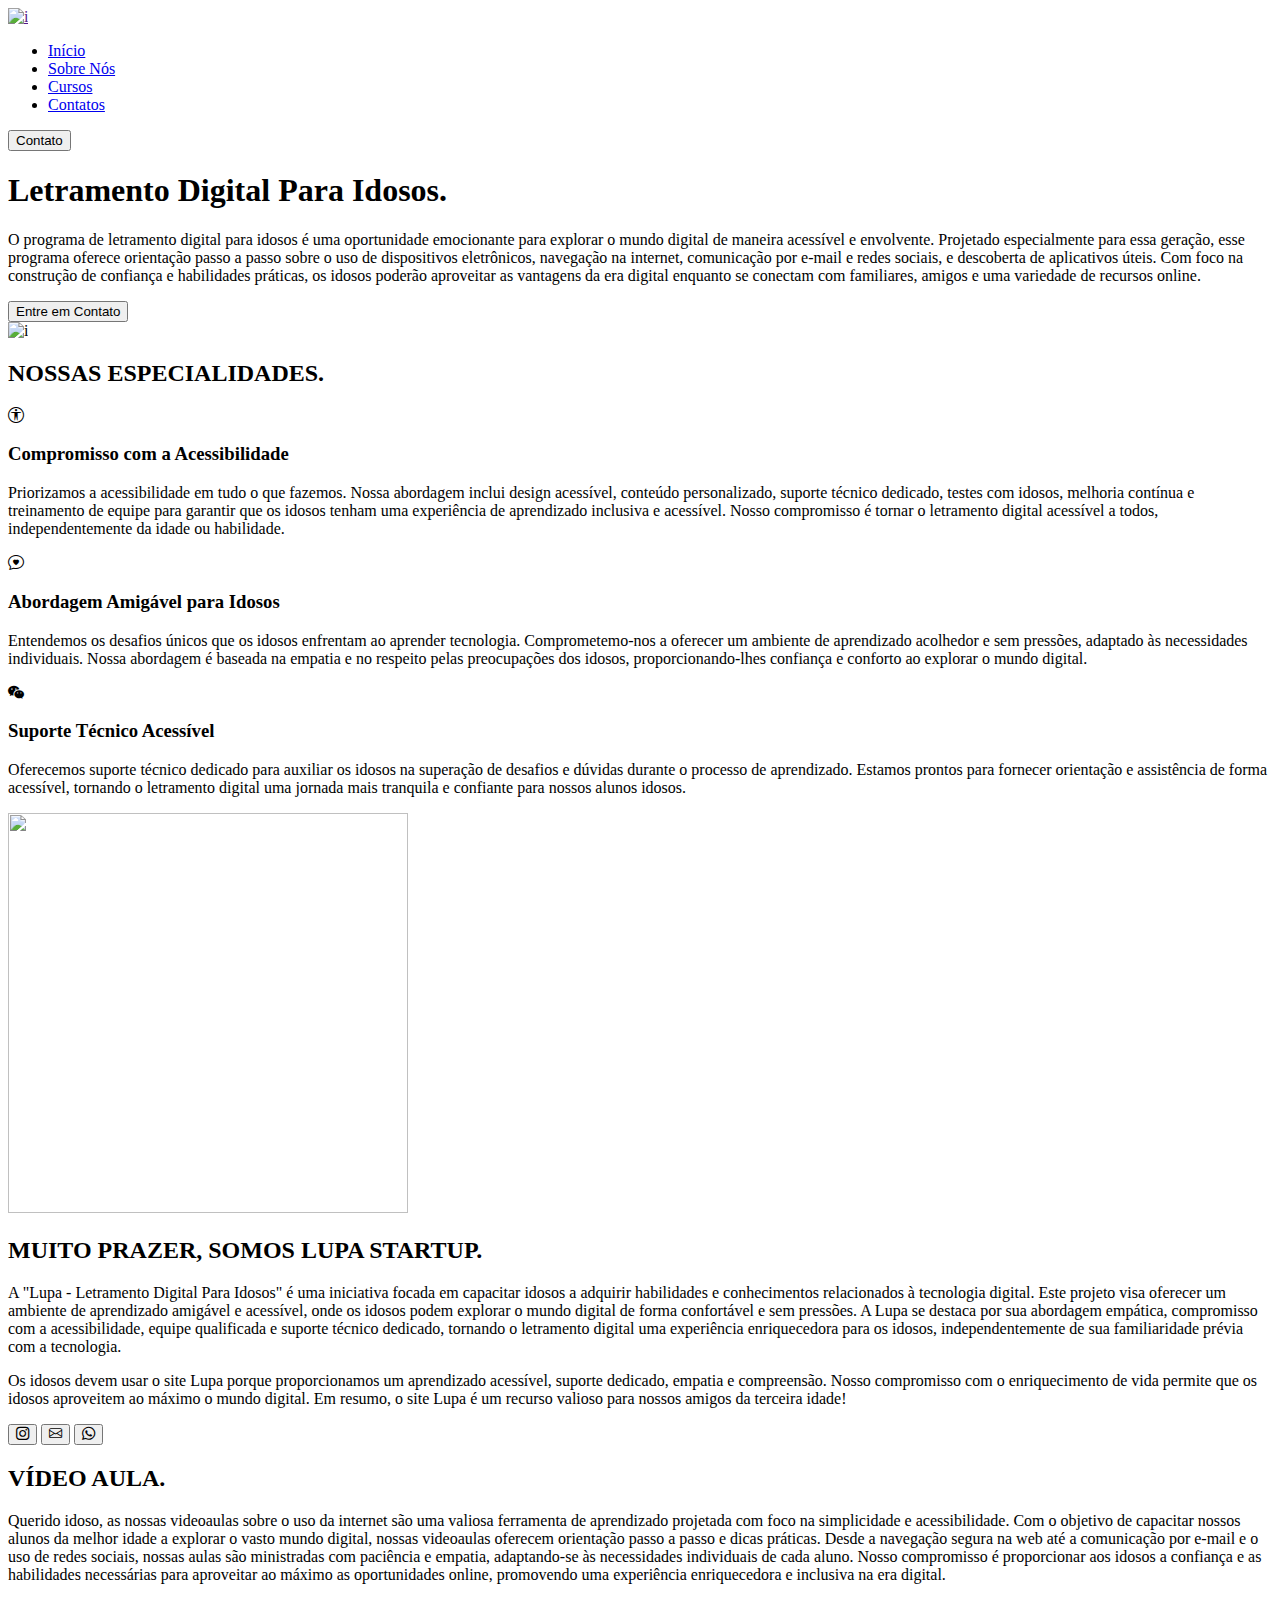
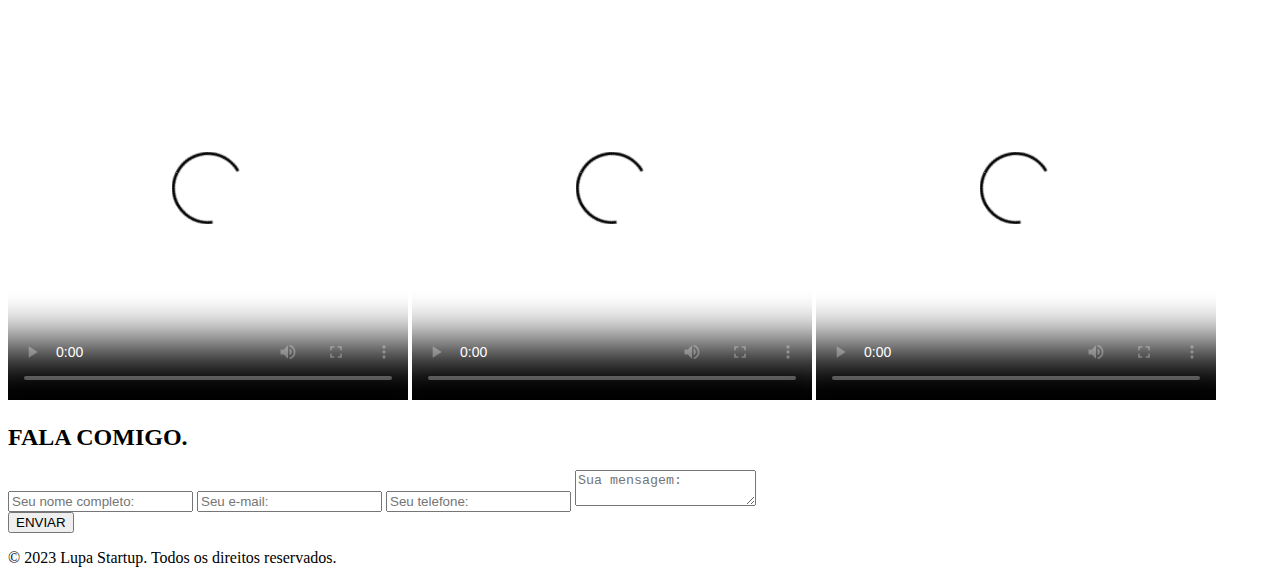
==== index.html @ 62a3e23d "index.html" ====
<!DOCTYPE html>
<html lang="pt-br">
<head>
    <script src="caminho-para-o-seu-arquivo-js/script.js"></script>
    <meta charset="UTF-8">
    <meta name="viewport" content="width=device-width, initial-scale=1.0">
    <link rel="stylesheet" href="style.css">
    <script src="js/script.js"></script>
    <link rel="preconnect" href="https://fonts.googleapis.com">
<link rel="preconnect" href="https://fonts.gstatic.com" crossorigin>
<link href="https://fonts.googleapis.com/css2?family=Poppins:ital,wght@0,100;0,200;0,300;0,400;0,500;0,600;0,700;0,800;0,900;1,100;1,200;1,300;1,400;1,500;1,600;1,700;1,800;1,900&display=swap" rel="stylesheet">
<link rel="stylesheet" href="https://cdn.jsdelivr.net/npm/bootstrap-icons@1.10.5/font/bootstrap-icons.css">   


    <title>Letramento digital para idosos</title>
</head>
</html>

<title>Lupa - Letramento Digital Para Idosos</title>
</head>
<body>
    
    <header>
        <div class="interface">
            <div class="logo">
                <a href="">
                    <img src="img/logoLupinhaa.png" alt="i">
                </a>
            </div>

            <nav class="menu-desktop"> 
                <ul>
                    <li><a href="#index.html">Início</a></li>
                    <li><a href="#sobre-nos">Sobre Nós</a></li>
                    <li><a href="cursos.html">Cursos</a></li>
                    <li><a href="#contatos">Contatos</a></li>
                        </ul>
                    </nav>
                    
                </ul>
            </nav>
            
            <div class="btn-contato">
                <a href="">
                    <button>Contato</button>
                </a>
            </div>
        </div>
    </header>

    <main>
        <section class="topo-do-site">
            <div class="interface">
                <div class="flex">
                    <div class="txt-topo-site">
                        <h1>Letramento Digital Para Idosos<span>.</span></h1>
                        <p>O programa de letramento digital para idosos é uma oportunidade emocionante para explorar o mundo digital de maneira acessível e envolvente. Projetado especialmente para essa geração, esse programa oferece orientação passo a passo sobre o uso de dispositivos eletrônicos, navegação na internet, comunicação por e-mail e redes sociais, e descoberta de aplicativos úteis. Com foco na construção de confiança e habilidades práticas, os idosos poderão aproveitar as vantagens da era digital enquanto se conectam com familiares, amigos e uma variedade de recursos online.</p>
                        <div class="btn-contato">
                            <a href="">
                                <button>Entre em Contato</button>
                            </a>
                        </div>
                    </div>

                    <div class="img-topo-site">
                        <img src="img/idosoPc.jpg" alt="i">
                    </div>
                </div>
            </div>
        </section>

        <section class=" especialidades">
            <div class="interface">
                <h2 class="titulo">NOSSAS <span>ESPECIALIDADES.</span></h2>
                <div class="flex">
                    <div class="especialidades-box">
                        <i class="bi bi-universal-access-circle"></i>
                        <h3>Compromisso com a Acessibilidade</h3>
                        <p>Priorizamos a acessibilidade em tudo o que fazemos. Nossa abordagem inclui design acessível, conteúdo personalizado, suporte técnico dedicado, testes com idosos, melhoria contínua e treinamento de equipe para garantir que os idosos tenham uma experiência de aprendizado inclusiva e acessível. Nosso compromisso é tornar o letramento digital acessível a todos, independentemente da idade ou habilidade.</p>
                    </div>
                </div>

                <div class="flex">
                    <div class="especialidades-box">
                        <i class="bi bi-chat-heart"></i>
                        <h3>Abordagem Amigável para Idosos</h3>
                        <p>Entendemos os desafios únicos que os idosos enfrentam ao aprender tecnologia. Comprometemo-nos a oferecer um ambiente de aprendizado acolhedor e sem pressões, adaptado às necessidades individuais. Nossa abordagem é baseada na empatia e no respeito pelas preocupações dos idosos, proporcionando-lhes confiança e conforto ao explorar o mundo digital.</p>
                    </div>
                </div>

                <div class="flex">
                    <div class="especialidades-box">
                        <i class="bi bi-wechat"></i>
                        <h3>Suporte Técnico Acessível</h3>
                        <p>Oferecemos suporte técnico dedicado para auxiliar os idosos na superação de desafios e dúvidas durante o processo de aprendizado. Estamos prontos para fornecer orientação e assistência de forma acessível, tornando o letramento digital uma jornada mais tranquila e confiante para nossos alunos idosos.</p>
                    </div>
                </div>
            </div>
        </section>

        <section id="sobre-nos" class="sobre">
            <div class="interface">
                <div class="flex">
                    <div class="img-sobre">
                        <img src="img/LUPA.png" width="400" height="400">
                    </div>

                    <div class="txt-sobre">
                        <h2>MUITO PRAZER, <span>SOMOS LUPA STARTUP.</span></h2>
                        <p>A "Lupa - Letramento Digital Para Idosos" é uma iniciativa focada em capacitar idosos a adquirir habilidades e conhecimentos relacionados à tecnologia digital. Este projeto visa oferecer um ambiente de aprendizado amigável e acessível, onde os idosos podem explorar o mundo digital de forma confortável e sem pressões. A Lupa se destaca por sua abordagem empática, compromisso com a acessibilidade, equipe qualificada e suporte técnico dedicado, tornando o letramento digital uma experiência enriquecedora para os idosos, independentemente de sua familiaridade prévia com a tecnologia.</p>
                        <p>Os idosos devem usar o site Lupa porque proporcionamos um aprendizado acessível, suporte dedicado, empatia e compreensão. Nosso compromisso com o enriquecimento de vida permite que os idosos aproveitem ao máximo o mundo digital. Em resumo, o site Lupa é um recurso valioso para nossos amigos da terceira idade!</p>
                        <div class="btn-social">
                            <a href="#"><button><i class="bi bi-instagram"></i></button></a>
                            <a href="#"><button><i class="bi bi-envelope"></i></button></a>
                            <a href="#"><button><i class="bi bi-whatsapp"></i></button></a>
                        </div>
                    </div>
                </div>
            </div>

        </section>

        <section class="projetos">
            <div class="interface">
                <h2 class="titulo">VÍDEO <span>AULA.</span></h2>
                <p>Querido idoso, as nossas videoaulas sobre o uso da internet são uma valiosa ferramenta de aprendizado projetada com foco na simplicidade e acessibilidade. Com o objetivo de capacitar nossos alunos da melhor idade a explorar o vasto mundo digital, nossas videoaulas oferecem orientação passo a passo e dicas práticas. Desde a navegação segura na web até a comunicação por e-mail e o uso de redes sociais, nossas aulas são ministradas com paciência e empatia, adaptando-se às necessidades individuais de cada aluno. Nosso compromisso é proporcionar aos idosos a confiança e as habilidades necessárias para aproveitar ao máximo as oportunidades online, promovendo uma experiência enriquecedora e inclusiva na era digital.</p>
                <div class="flex">
                    <video src="videos/Facebook - cadastro.mp4" controls width="400" height="400" poster="img/Capa - Vídeo Face Cadastro.png"></video>
                    <video src="videos/VídeoAula - Facebook.mp4" controls width="400" height="400" poster="img/Capa - Facebook.png"></video>
                    <video src="videos/E-mail.mp4" controls width="400" height="400" poster="img/Capa - E-mail.png"></video>
                </div>
            </div>
        </section>

        <section id="contatos" class="formulario">
            <div class="interface">
                <h2 class="titulo">FALA <span>COMIGO.</span></h2>

                <form action="">
                    <input type="text" name="" id="" placeholder="Seu nome completo:" required>
                    <input type="text" name="" id="" placeholder="Seu e-mail:" required>
                    <input type="text" name="" id="" placeholder="Seu telefone:">
                    <textarea name="" id="" placeholder="Sua mensagem:" required></textarea>
                    <div class="btn-enviar"><input type="submit" value="ENVIAR"></div>
                </form>
            </div>
        </section>
    </main>
    <footer>
        <p>&copy;  2023 Lupa Startup. Todos os direitos reservados.</p>
    </footer>
</body>
</html>
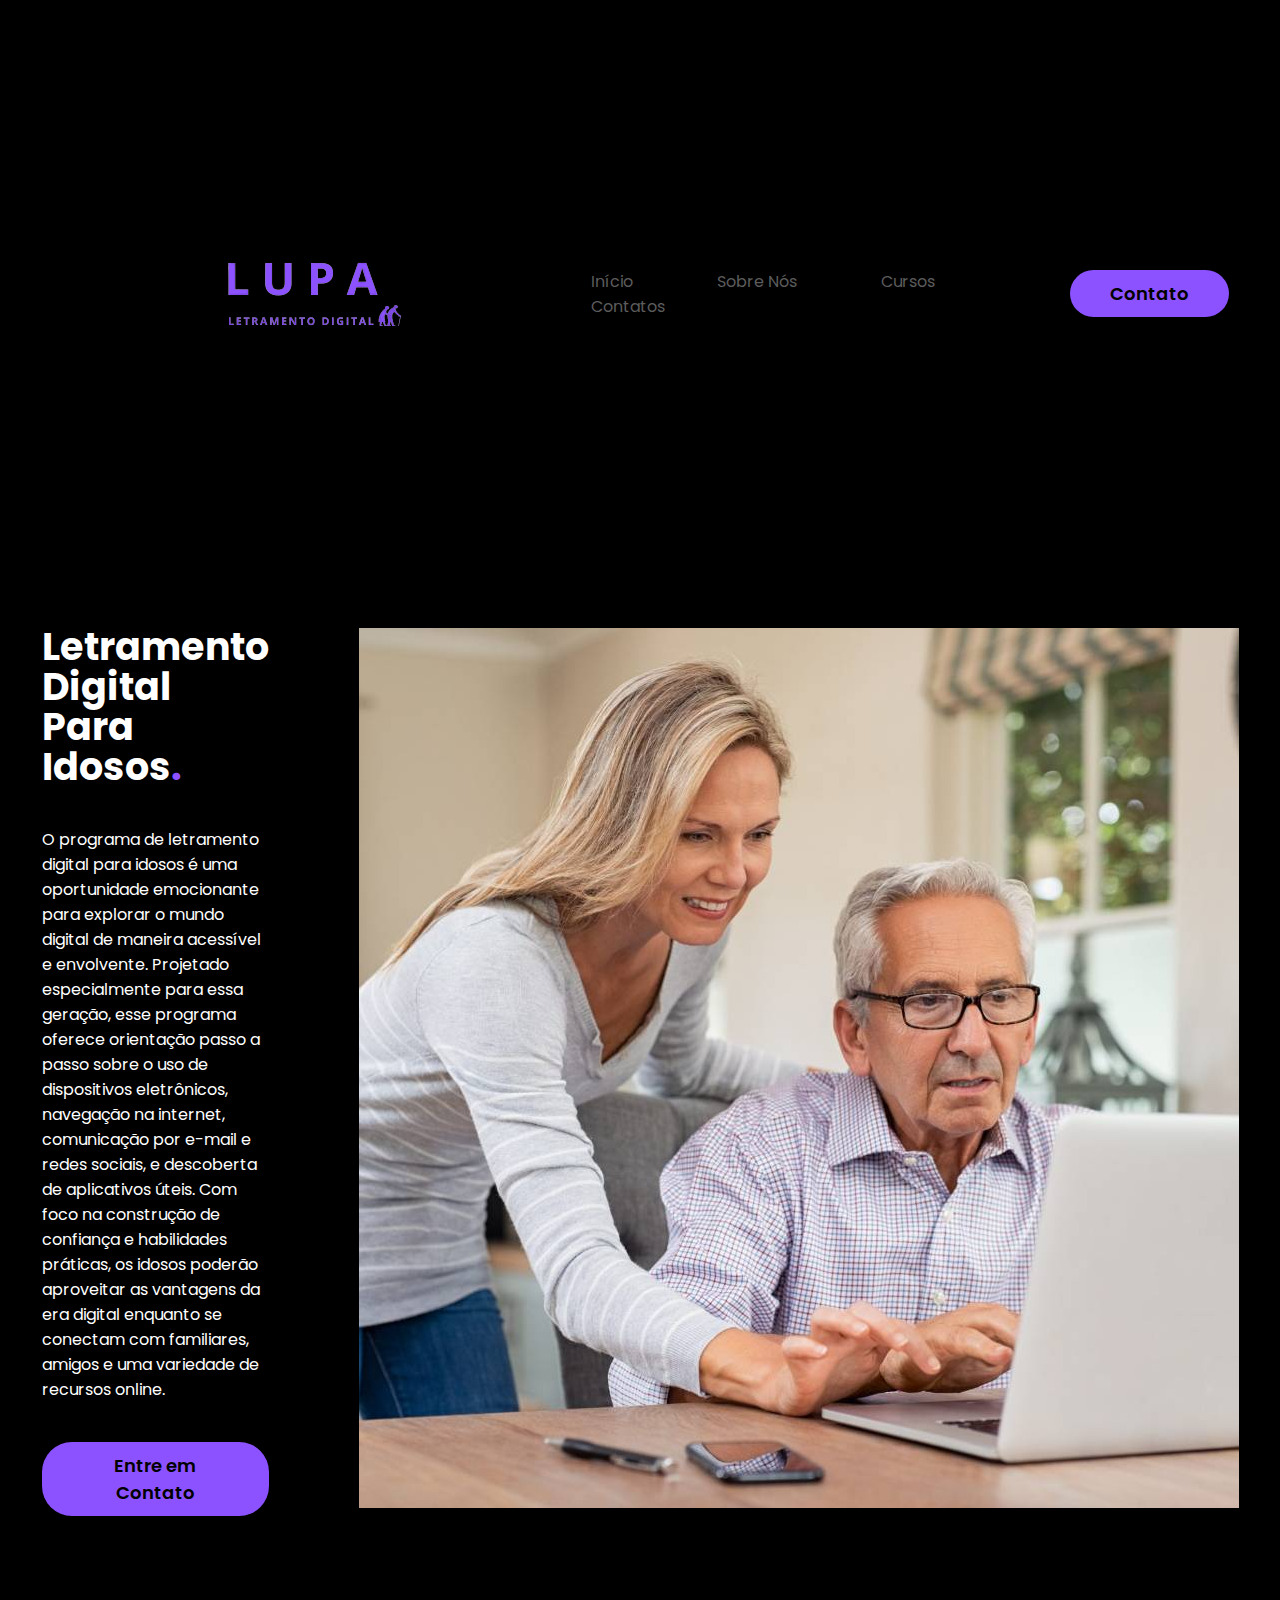
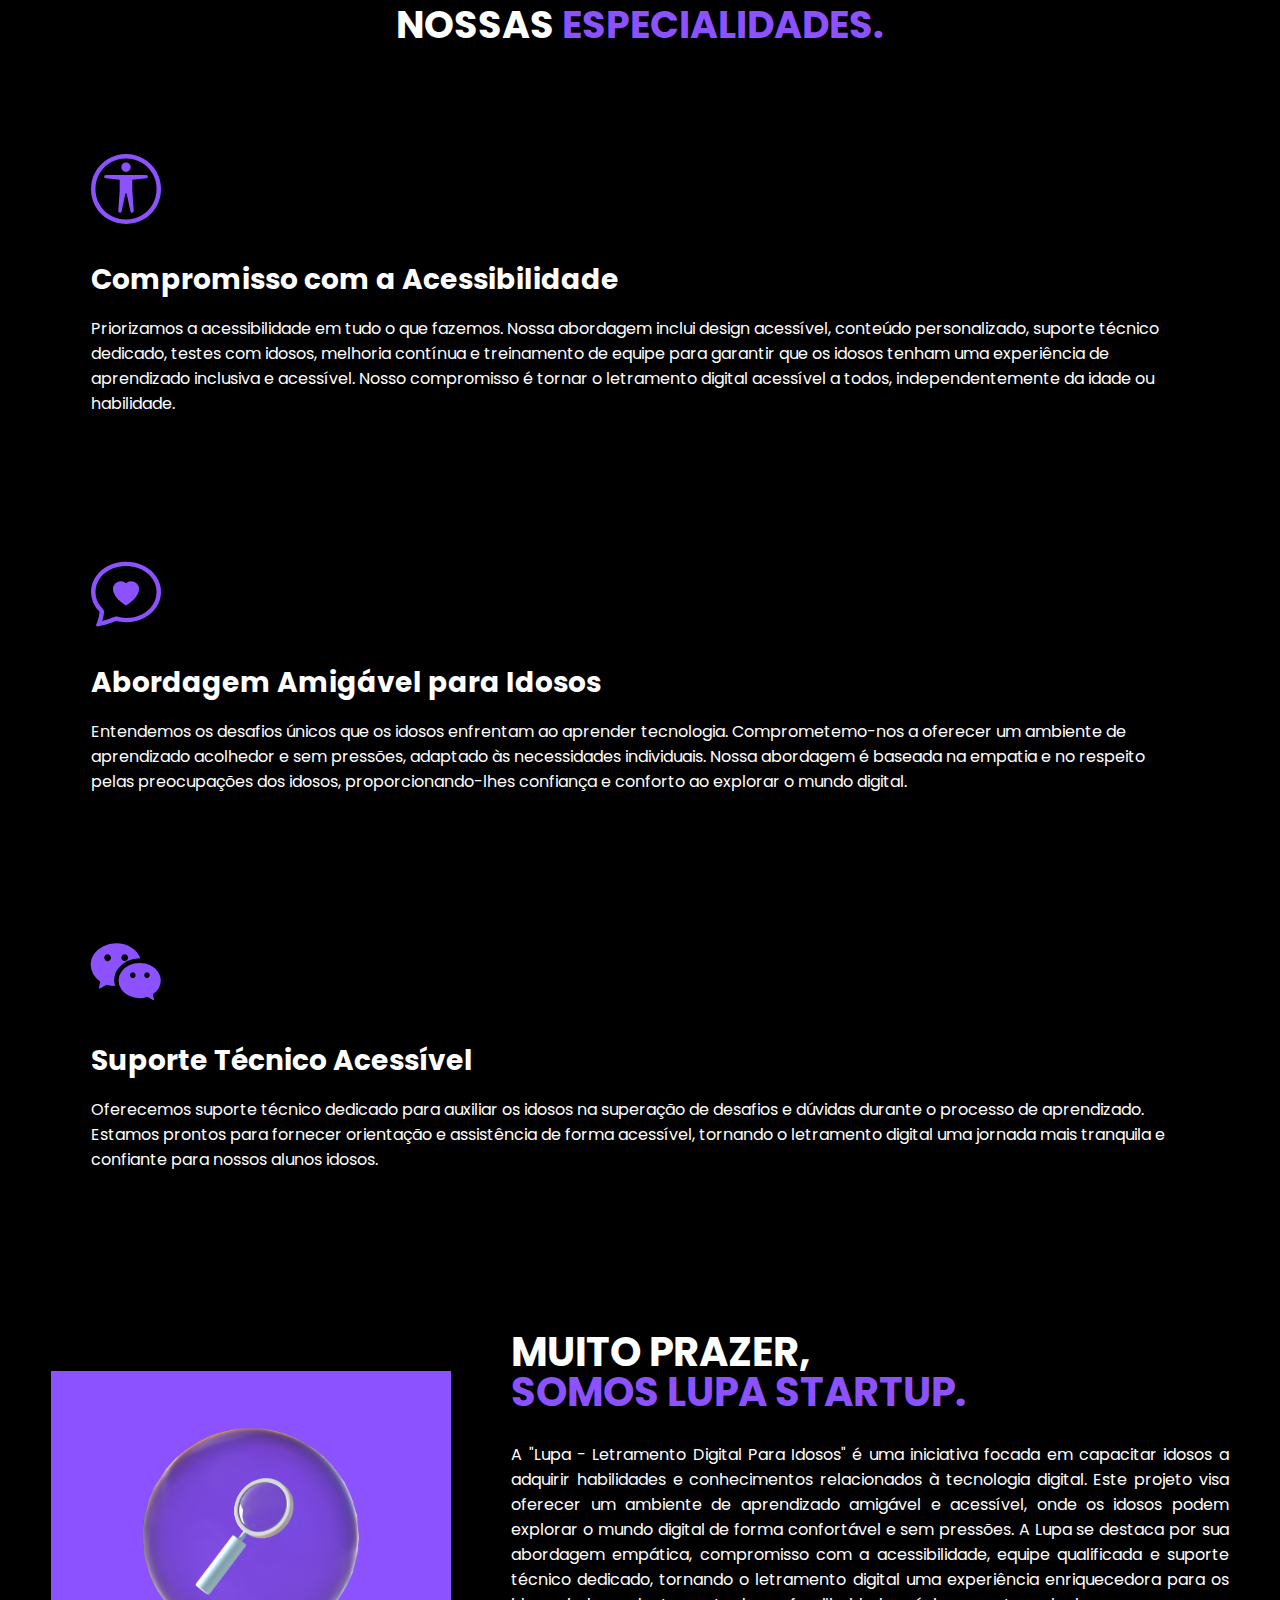
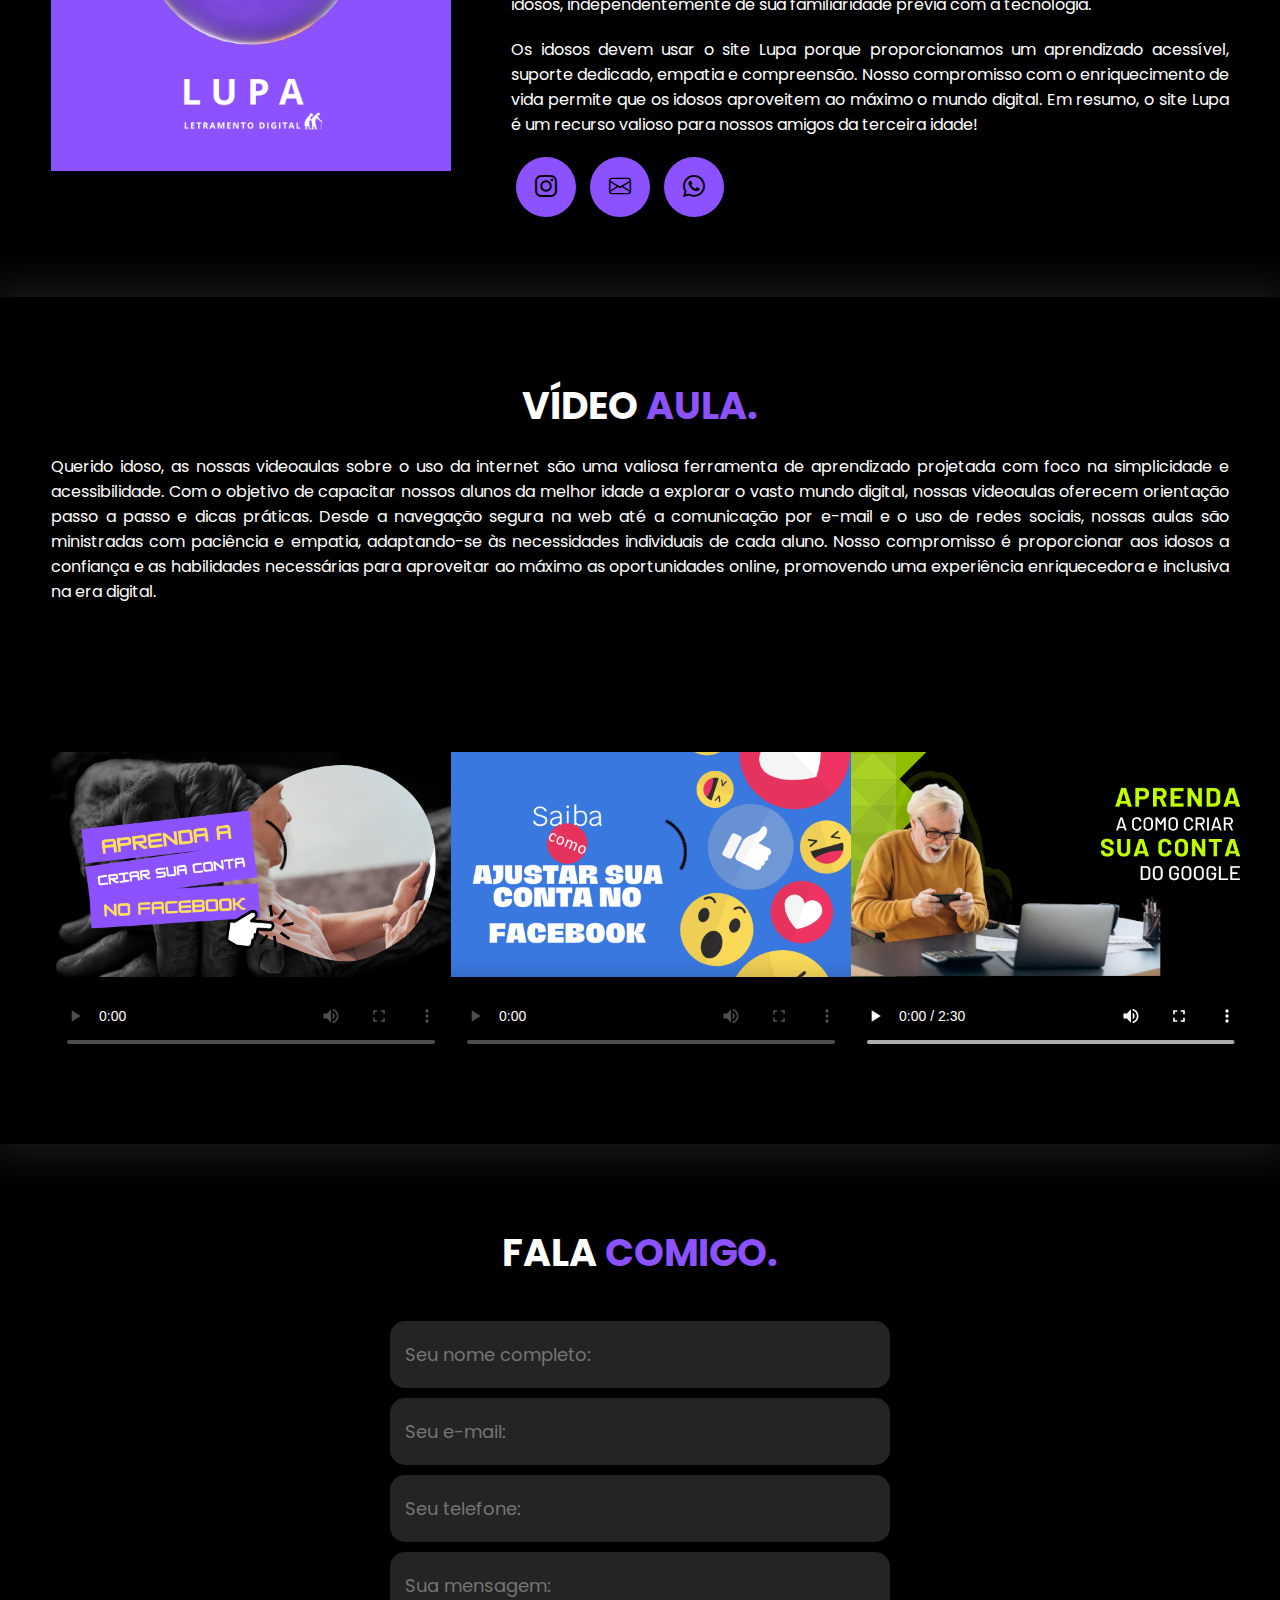
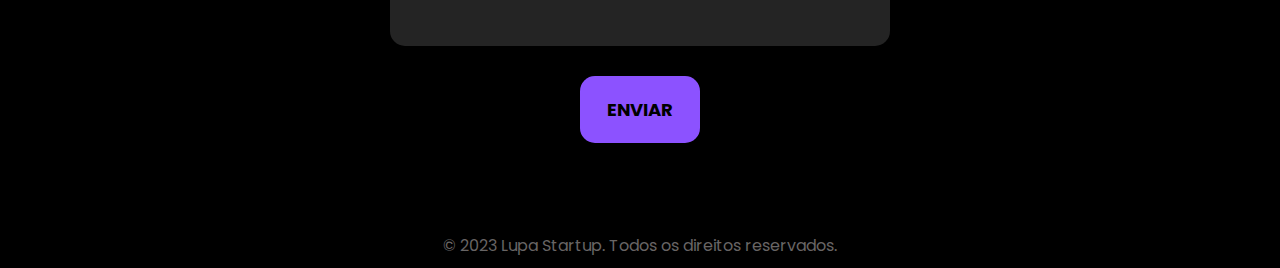
==== commit 87df8006: "Adicionei as imagens e os sons" ====
--- a/index.html
+++ b/index.html
@@ -150,4 +150,4 @@
         <p>&copy;  2023 Lupa Startup. Todos os direitos reservados.</p>
     </footer>
 </body>
-</html>
+</html>--- a/style.css
+++ b/style.css
@@ -0,0 +1,364 @@
+
+*{
+    margin: 0;
+    padding: 0;
+    box-sizing: border-box;
+    font-family: 'Poppins', sans-serif;
+}
+@media (min-width: 768px) {
+
+  }
+
+  @media (max-width: 767px) {
+   
+  }
+
+body{
+    background-color: #000;
+    height: 100vh;
+}
+
+.interface{
+    max-width: 1280px;
+    margin: 0 auto;
+}
+
+.flex{
+    display: flex;
+}
+
+.btn-contato button{
+    padding: 10px 40px;
+    font-size: 18px;
+    font-weight: 600;
+    background-color: #8c52ff;
+    border: 0;
+    border-radius: 30px;
+    cursor: pointer;
+    transition: .2s;
+}
+
+h2.titulo{
+    color: #fff;
+    font-size: 38px;
+    text-align: center;
+}
+
+h2.titulo span{
+    color: #8c52ff;
+}
+
+button:hover, form .btn-enviar input:hover{
+    box-shadow: 0px 0px 8px #8c52ff;
+    transform: scale(1.05);
+}
+
+header{
+    padding: 40px 4%;
+}
+
+header > .interface{
+    display: flex;
+    align-items: center;
+    justify-content: space-between;
+}
+
+header a{
+    color: #5c5c5c;
+    text-decoration: none;
+    display: inline-block;
+    transition: .2s;
+}
+
+header a:hover{
+    color: #fff;
+    transform: scale(1.05);
+}
+
+header nav ul{
+    list-style-type: none;
+}
+
+header nav ul li{
+    display: inline-block;
+    padding: 0 40px;    
+}
+
+section.topo-do-site{
+    padding: 40px 4%;
+}
+
+section.topo-do-site .flex{
+    align-items: center;
+    justify-content: center;
+    gap: 90px;
+}
+
+.topo-do-site h1{
+    color: #fff;
+    font-size: 38px;
+    line-height: 40px;
+}
+
+.topo-do-site h1 span{
+    color: #8c52ff;
+}
+
+.topo-do-site .txt-topo-site p{
+    color: #fff;
+    margin: 40px 0;
+}
+
+.topo-do-site .img-topo-site img{
+    position: relative;
+    animation: flutuar 2s ease-in-out infinite alternate;
+}
+@keyframes flutuar{
+    0%{
+        top: 0;
+    }
+
+    100%{
+        top: 30px;
+    }
+}
+
+section.especialidades{
+    padding: 40px 4%;
+}
+
+section.especialidades .flex{
+    gap: 60px;
+}
+
+.especialidades .especialidades-box{
+    color: #fff;
+    padding: 40px;
+    border-radius: 20px;
+    margin-top: 45px;
+    transition: .2s;
+}
+
+.especialidades .especialidades-box:hover{
+    transform: scale(1.05);
+    box-shadow: 0 0 8px #ffffff78;
+}
+.especialidades .especialidades-box i{
+    font-size: 70px;
+    color: #8c52ff;
+}
+
+.especialidades .especialidades-box h3{
+    font-size: 28px;
+    margin: 15px 0;
+}
+
+section.sobre{
+    padding: 80px 4%;
+}
+
+section.sobre .flex{
+    align-items: center;
+    gap: 60px;
+}
+
+.sobre .txt-sobre{
+    color: #fff;
+}
+
+.sobre .txt-sobre h2{
+    font-size: 40px;
+    line-height: 40px;
+    margin-bottom: 30px;
+}
+
+.sobre .txt-sobre h2 span{
+    color: #8c52ff;
+    display: block;
+}
+
+.sobre .txt-sobre p{
+    margin: 20px 0;
+    text-align: justify;
+}
+
+.sobre .txt-sobre .btn-social button{
+    width: 60px;
+    height: 60px;
+    border-radius: 50%;
+    border: none;
+    background-color: #8c52ff;
+    font-size: 22px;
+    cursor: pointer;
+    margin: 0 5px;
+    transition: .2s;
+}
+footer {
+    background-color: #000;
+    color: #686565;
+    text-align: center;
+    padding: 10px 0;
+}
+
+section.projetos{
+    padding: 80px 4%;
+    box-shadow: 0 0 40px 10px #ffffff1d;
+}
+
+section.projetos .flex {
+    justify-content: space-around;
+    margin-top: 60px;
+} 
+
+.projetos .interface p{
+    margin: 20px 0;
+    text-align: justify;
+    color: #fff;
+}
+
+.img-prot{
+    width: 360px;
+    height: 460px;
+    background-size: cover;
+    background-position: 100% 0%;
+    transition: .8s;
+    cursor: pointer;
+    border-radius: 40px;
+    position: relative;
+}
+
+.img-prot:hover{
+    background-position: 100% 100%;
+}
+
+.overlay{
+    position: absolute;
+    top: 0;
+    left: 0;
+    width: 100%;
+    height: 100%;
+    background-color: #000000b8;
+    border-radius: 40px;
+    display: flex;
+    align-items: center;
+    justify-content: center;
+    font-size: 24px;
+    font-weight: 600;
+    color: #fff;
+    opacity: 0;
+    transition: .5s;
+}
+
+.overlay:hover{
+    opacity: 1;
+}
+
+section.formulario{
+    padding: 80px 4%;
+}
+
+form{
+    max-width: 500px;
+    margin: 0 auto;
+    display: flex;
+    justify-content: center;
+    flex-direction: column;
+    gap: 10px;
+    margin-top: 40px;
+}
+
+form input, form textarea{
+    width: 100%;
+    background-color: #242424;
+    border: 0;
+    outline: 0;
+    padding: 20px 15px;
+    border-radius: 15px;
+    color: #fff;
+    font-size: 18px;
+}
+
+form textarea{
+    resize: none;
+    max-height: 200px;
+}
+
+form .btn-enviar{
+    margin-top: 20px;
+    text-align: center;
+}
+
+form .btn-enviar input{
+    width: 120px;
+    background-color: #8c52ff;
+    color: #000;
+    font-weight: 700;
+    cursor: pointer;
+    transition: .2s;
+}
+
+@media screen and (max-width: 1020px){
+    .flex{
+        flex-direction: column;
+    }
+
+    h2.titulo{
+        font-size: 34px;
+        line-height: 30px;
+    }
+    .menu-desktop, .btn-contato{
+        display: none;
+    }
+
+    section.topo-do-site .flex{
+        gap: 40px;
+    } 
+
+    section.topo-do-site{
+        padding: 20px 8%;
+    }
+
+    .topo-do-site h1{
+        font-size: 30px;
+    }
+
+    .topo-do-site .img-topo-site img{
+        width: 100%;
+    }
+
+    section.especialidades{
+        padding: 40px 8%;
+    }
+
+    section.sobre{
+        padding: 80px 8%;
+    }
+
+    .sobre .txt-sobre h2{
+        font-size: 34px;
+        line-height: 35px;
+        text-align: center;
+    }
+    
+    .btn-social{
+        text-align: center;
+    }
+
+    .img-sobre img{
+        width: 100%;
+    }
+
+    section.projetos{
+        padding: 80px 8%;
+    }
+
+    .img-prot{
+        width: 100%;
+        max-width: 360px;
+        margin: 0 auto;
+    }
+
+    section.projetos .flex{
+        gap: 60px;
+    }
+}